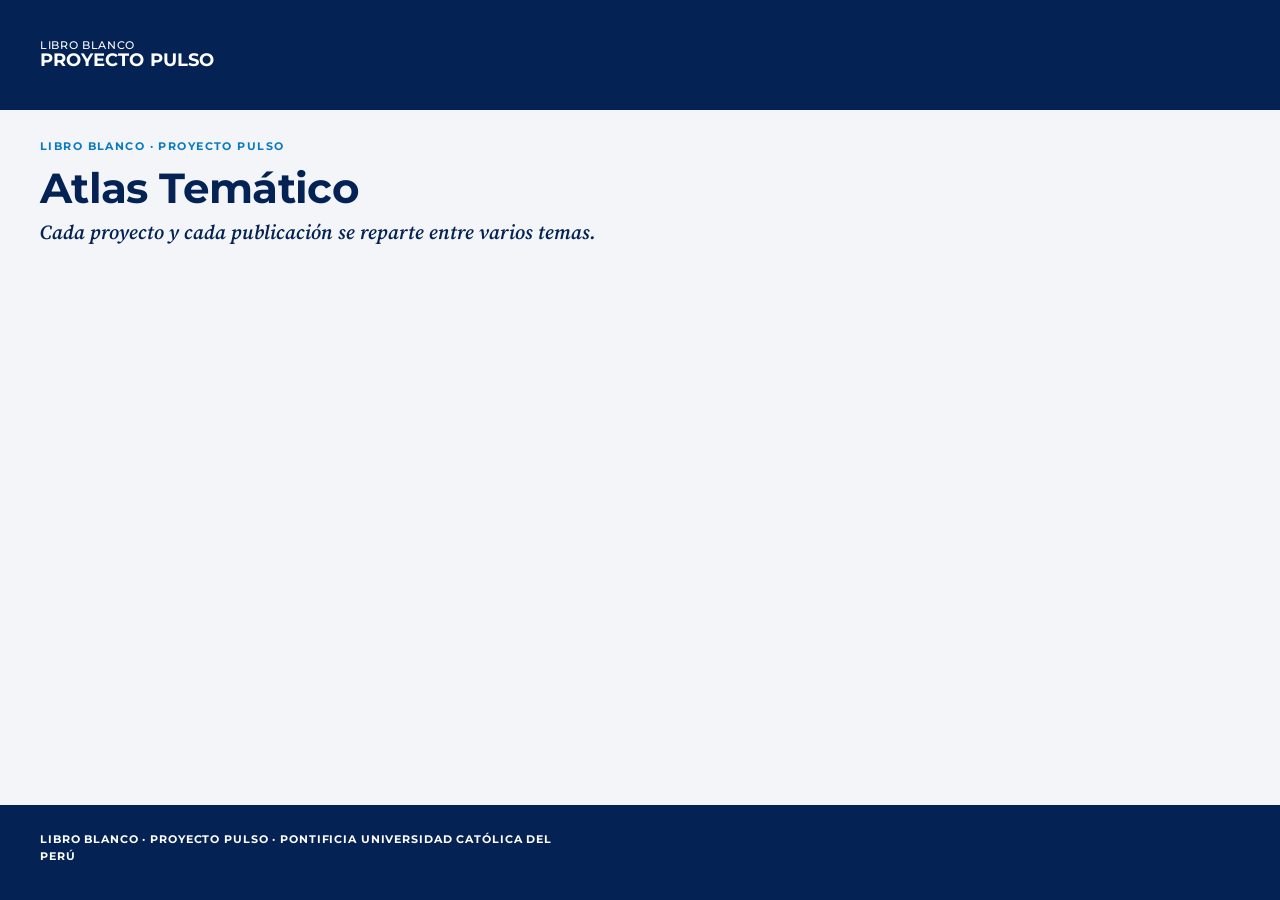
==== scripts/analysis/templates/atlas/index.html @ 3bcf6355 "Seguir estándar gráfico pucp" ====
<!doctype html>
<html lang="es">
<meta charset="utf-8">
<meta name="viewport" content="width=device-width, initial-scale=1">
<title>Atlas Temático</title>
<!-- Tipografías web del Manual de identidad PUCP - Medios digitales (2025), pp. 20-21:
     Montserrat (titulares), Source Serif (resaltar palabras clave), Roboto (cuerpo). -->
<link rel="preconnect" href="https://fonts.googleapis.com">
<link rel="preconnect" href="https://fonts.gstatic.com" crossorigin>
<link rel="stylesheet" href="https://fonts.googleapis.com/css2?family=Montserrat:wght@500;600;700&family=Source+Serif+4:ital,wght@0,600;1,400;1,600&family=Roboto:wght@400;500;700&family=Roboto+Mono:wght@400;500&display=swap">
<link rel="stylesheet" href="atlas.css">

<header class="site-head">
  <div class="wrap">
    <a class="brand" href="./">
      <span class="brand__unit">
        <span class="brand__rubro">Libro Blanco</span>
        <span class="brand__name">Proyecto Pulso</span>
      </span>
    </a>
    <div class="datasets" id="datasets" hidden>
      <span class="lbl" id="ds-lbl">Dataset</span>
      <div class="seg" id="ds" role="group" aria-labelledby="ds-lbl"></div>
    </div>
  </div>
</header>

<!-- Los botones de cada universo los pone mount() segun el dataset, y es mount()
     quien muestra la banda. -->
<nav class="menu" id="menu" aria-label="Universo a explorar" hidden>
  <div class="wrap">
    <div class="domains" id="domains" role="group" aria-label="Universo a explorar">
      <button type="button" id="dom-method" data-dom="__method__" aria-pressed="false">Metodología</button>
      <button type="button" id="dom-provenance" data-dom="__provenance__" aria-pressed="false">Datos de origen</button>
      <button type="button" id="dom-ceplan" data-dom="__ceplan__" aria-pressed="false">Objetivos Nacionales</button>
    </div>
  </div>
</nav>

<main class="wrap">
  <div class="hero">
    <p class="eyebrow" id="eyebrow">Libro Blanco · Proyecto Pulso</p>
    <h1 id="title">Atlas Temático</h1>
    <p class="sub">Cada proyecto y cada publicación se reparte entre varios temas.</p>
  </div>
  <p class="loadmsg" id="loadmsg" role="status" hidden></p>

  <div id="atlas" hidden>
  <div class="omni" id="omni">
    <div class="omni-bar">
      <svg width="18" height="18" viewBox="0 0 24 24" fill="none" stroke="currentColor" stroke-width="2"
           stroke-linecap="round" aria-hidden="true"><circle cx="11" cy="11" r="7"/><path d="m20 20-3.5-3.5"/></svg>
      <input type="search" id="omniq" role="combobox" aria-expanded="false" aria-controls="omni-res"
             aria-autocomplete="list" aria-label="Buscar en todo el atlas" autocomplete="off" spellcheck="false"
             placeholder="Busca un proyecto, una publicación o un tema…">
      <kbd aria-hidden="true">/</kbd>
    </div>
    <div class="omni-years">
      <span class="lbl" id="yr-lbl">Años</span>
      <div class="dual" id="yr-dual">
        <div class="rail"></div><div class="fill" id="yr-fill"></div>
        <input type="range" id="yr-lo" aria-label="Desde el año">
        <input type="range" id="yr-hi" aria-label="Hasta el año">
      </div>
      <output id="yr-out" for="yr-lo yr-hi"></output>
      <label><input type="checkbox" id="yr-nodate" checked> incluir sin año</label>
      <button type="button" class="reset" id="yr-reset" hidden>Todos los años</button>
      <span class="yr-note" id="yr-note"></span>
    </div>
    <div class="omni-res" id="omni-res" role="listbox" aria-label="Resultados" hidden></div>
  </div>

  <dl class="metrics" id="metrics"></dl>

  <div class="legend">
    <div class="dir contain">
      <h3>Cuánto de la unidad es este tema</h3>
      <p>Suma 100 % en cada proyecto o publicación. Responde: «¿de qué trata esta unidad?»</p>
      <p class="formula">C[u,t] = afinidad(u,t) ÷ Σ<sub>temas</sub> afinidad(u,·)</p>
    </div>
    <div class="dir contrib">
      <h3>Cuánto del tema aporta la unidad</h3>
      <p>Suma 100 % en cada tema. Responde: «¿quién sostiene este tema?»</p>
      <p class="formula">K[u,t] = C[u,t] ÷ Σ<sub>unidades</sub> C[·,t]</p>
    </div>
  </div>

  <div class="explorer" id="explorer">
    <div class="panel">
      <div class="panel-head">
        <h2 id="listTitle">Temas</h2>
        <span class="count" id="listCount"></span>
      </div>
      <div class="searchbox">
        <label class="sr" for="q" hidden>Buscar</label>
        <input type="search" id="q" placeholder="Buscar tema o unidad…" autocomplete="off">
      </div>
      <div class="list" id="list"></div>
    </div>
    <div class="panel">
      <div class="detail" id="detail"></div>
    </div>
  </div>

  <section class="method" id="method" hidden></section>
  <section class="method" id="provenance" hidden></section>
  <section class="method" id="ceplan" hidden></section>
  </div>
</main>

<footer class="site-foot">
  <div class="wrap">
    <p class="foot-brand">Libro Blanco · Proyecto Pulso · Pontificia Universidad Católica del Perú</p>
    <p id="prov"></p>
  </div>
</footer>

<script id="bundle" type="application/json">__BUNDLE__</script>
<script src="atlas.js"></script>
</html>
---- scripts/analysis/templates/atlas/atlas.css ----
/* ==========================================================================
   1. Tokens
   Colores del manual PUCP (pp. 12-14). Todo lo demas sale de estas variables.
   ========================================================================== */
:root{
  /* Marca */
  --pucp-navy:#042354;      /* color principal (institucional) */
  --pucp-blue:#004ea8;      /* secundario oscuro: banda del menu */
  --pucp-sky:#0a7bc2;       /* secundario oscuro: acentos */
  --pucp-orange:#e23008;    /* secundario oscuro: acento calido */

  /* Superficies y texto */
  --ground:#f3f5f8; --surface:#ffffff; --surface-2:#edf1f6; --line:#d6dde7;
  --ink:#042354; --ink-2:#3a4a64; --ink-3:#5b6b84;

  /* Las dos direcciones de la misma celda. Es la idea de la pagina: */
  --contain:#004ea8;  --contain-soft:#004ea81f;   /* cuanto de la unidad es el tema */
  --contrib:#e23008;  --contrib-soft:#e230081f;   /* cuanto del tema aporta la unidad */
  --focus:#0a7bc2;

  /* Tipografia */
  --font-head:"Montserrat",Arial,sans-serif;
  --font-accent:"Source Serif 4",Georgia,serif;
  --font-body:"Roboto",Arial,sans-serif;
  --font-mono:"Roboto Mono",ui-monospace,Consolas,monospace;

  --radius:4px;
  --wrap:1240px;

  /* Solo modo claro, decision del 2026-11-03: la pagina no sigue el tema del
     sistema ni del anfitrion. */
  color-scheme:light;
}

/* ==========================================================================
   2. Base
   ========================================================================== */
*{box-sizing:border-box}
/* Las pestanas ocultan secciones con el atributo hidden, pero .explorer,
   .metrics y .legend declaran display:grid y le ganarian. Publicado como
   artifact lo cubre el CSS del anfitrion; abierto como archivo, no. */
[hidden]{display:none!important}
body{background:var(--ground);color:var(--ink);font-family:var(--font-body);
  font-size:15px;line-height:1.5;margin:0;min-height:100vh;display:flex;flex-direction:column}
.wrap{width:100%;max-width:var(--wrap);margin:0 auto;padding-inline:20px}
main.wrap{flex:1;padding-block:28px 56px}
.num{font-family:var(--font-mono);font-variant-numeric:tabular-nums}

/* ==========================================================================
   3. Estructura de pagina: cabecera, menu, portada y pie
   ========================================================================== */

/* --- cabecera: barra azul de 110px (88px en movil), margenes de 25px (20px),
       nombre alineado a la izquierda. Manual pp. 29-31.
       Esta version va sin logos ni imagenes. --- */
.site-head{background:var(--pucp-navy);color:#fff}
.site-head .wrap{min-height:110px;padding-block:25px;display:flex;align-items:center;
  justify-content:space-between;gap:16px 24px;flex-wrap:wrap}
.brand{display:flex;align-items:center;gap:15px;color:inherit;text-decoration:none}
.brand__unit{display:flex;flex-direction:column;line-height:1.05}
.brand__rubro{font-family:var(--font-head);font-weight:500;font-size:11px;letter-spacing:.06em;
  text-transform:uppercase}
.brand__name{font-family:var(--font-head);font-weight:700;font-size:18px;letter-spacing:.01em;
  text-transform:uppercase}
.brand:focus-visible{outline:2px solid #fff;outline-offset:4px}
@media (max-width:640px){
  .site-head .wrap{min-height:88px;padding-block:20px}
}

/* selector de dataset, sobre la barra azul */
.datasets{display:flex;align-items:center;gap:10px;flex-wrap:wrap}
.datasets .lbl{font-size:12px;color:#ffffffb3}
.datasets .seg{margin:0;border-color:#ffffff66}
.datasets .seg button{background:transparent;color:#fff;border-right-color:#ffffff66}
.datasets .seg button:hover{background:#ffffff1a}
.datasets .seg button[aria-pressed="true"]{background:#fff;color:var(--pucp-navy)}
.datasets .seg button:focus-visible{outline-color:#fff}

/* --- menu: banda del color secundario con el universo a explorar --- */
.menu{background:var(--pucp-blue)}
.domains{display:flex;flex-wrap:wrap}
.domains button{appearance:none;border:0;background:transparent;color:#fff;cursor:pointer;
  font-family:var(--font-head);font-weight:600;font-size:14px;padding:15px 18px;
  box-shadow:inset 0 -3px 0 transparent}
.domains button:hover{background:#ffffff1a}
.domains button[aria-pressed="true"]{background:var(--pucp-navy);box-shadow:inset 0 -3px 0 var(--pucp-orange)}
.domains button:focus-visible{outline:2px solid #fff;outline-offset:-4px}
@media (max-width:640px){ .domains button{padding:12px 14px;font-size:13px} }

/* --- portada: titulo en Montserrat y bajada en Source Serif cursiva, como
       los titulares del manual («¿Como es el *imagotipo*?»). --- */
.hero{margin:0 0 22px}
.eyebrow{font-family:var(--font-head);font-size:11px;letter-spacing:.13em;text-transform:uppercase;
  color:var(--pucp-sky);font-weight:700;margin:0 0 10px}
h1{font-family:var(--font-head);font-weight:700;font-size:clamp(28px,4.4vw,42px);color:var(--pucp-navy);
  line-height:1.1;margin:0 0 8px;text-wrap:balance;letter-spacing:-.015em}
.sub{font-family:var(--font-accent);font-style:italic;font-weight:600;color:var(--pucp-navy);
  max-width:62ch;margin:0;font-size:clamp(17px,2vw,20px);line-height:1.35}
.loadmsg{color:var(--ink-2);font-size:14px;margin:0 0 22px}

/* --- pie --- */
.site-foot{background:var(--pucp-navy);color:#ffffffcc;font-size:12.5px}
.site-foot .wrap{padding-block:26px}
.site-foot p{margin:0 0 6px;max-width:78ch}
.site-foot .foot-brand{font-family:var(--font-head);font-weight:700;font-size:11px;
  letter-spacing:.08em;text-transform:uppercase;color:#fff;margin-bottom:10px}

/* ==========================================================================
   4. Componentes del atlas
   ========================================================================== */
/* --- metricas --- */
.metrics{display:grid;grid-template-columns:repeat(auto-fit,minmax(148px,1fr));gap:1px;
  background:var(--line);border:1px solid var(--line);border-radius:var(--radius);overflow:hidden;margin-bottom:26px}
.metric{background:var(--surface);padding:13px 15px}
.metric dt{font-size:11px;letter-spacing:.07em;text-transform:uppercase;color:var(--ink-3);
  font-weight:600;margin:0 0 3px}
.metric dd{margin:0;font-family:var(--font-mono);font-size:21px;font-variant-numeric:tabular-nums}
.metric .note{display:block;font-family:var(--font-body);font-size:11.5px;color:var(--ink-3);margin-top:2px}

/* --- leyenda de direcciones --- */
.legend{display:grid;grid-template-columns:repeat(auto-fit,minmax(270px,1fr));gap:14px;margin-bottom:26px}
.dir{background:var(--surface);border:1px solid var(--line);border-radius:var(--radius);padding:14px 16px;
  border-left:3px solid var(--c)}
.dir.contain{--c:var(--contain)} .dir.contrib{--c:var(--contrib)}
.dir h3{margin:0 0 4px;font-size:14.5px;font-weight:600;color:var(--c)}
.dir p{margin:0;font-size:13.5px;color:var(--ink-2)}
.dir .formula{font-family:var(--font-mono);font-size:11.5px;color:var(--ink-3);margin-top:7px}

/* --- explorador --- */
.explorer{display:grid;grid-template-columns:minmax(0,320px) minmax(0,1fr);gap:18px;align-items:start}
@media (max-width:820px){ .explorer{grid-template-columns:1fr} }
.panel{background:var(--surface);border:1px solid var(--line);border-radius:var(--radius);overflow:hidden}
.panel-head{padding:12px 15px;border-bottom:1px solid var(--line);display:flex;
  justify-content:space-between;align-items:baseline;gap:10px;flex-wrap:wrap}
.panel-head h2{margin:0;font-size:13px;letter-spacing:.09em;text-transform:uppercase;
  color:var(--ink-3);font-weight:600}
.count{font-family:var(--font-mono);font-size:12px;color:var(--ink-3)}
#q{width:100%;border:1px solid var(--line);background:var(--surface-2);color:var(--ink);
  border-radius:var(--radius);padding:8px 11px;font:inherit;font-size:14px}
#q:focus-visible{outline:2px solid var(--focus);outline-offset:1px}
.searchbox{padding:11px 15px;border-bottom:1px solid var(--line)}
.list{max-height:560px;overflow-y:auto}
.row{display:block;width:100%;text-align:left;border:0;background:transparent;cursor:pointer;
  font:inherit;color:inherit;padding:9px 15px;border-bottom:1px solid var(--line)}
.row:last-child{border-bottom:0}
.row:hover{background:var(--surface-2)}
.row[aria-current="true"]{background:var(--contain-soft);box-shadow:inset 3px 0 0 var(--contain)}
.row:focus-visible{outline:2px solid var(--focus);outline-offset:-2px}
.row .name{display:block;font-size:13.7px;line-height:1.35;margin-bottom:5px}
.row .meta{display:flex;align-items:center;gap:8px}
.track{flex:1;height:5px;background:var(--surface-2);border-radius:3px;overflow:hidden;min-width:40px}
.track i{display:block;height:100%;background:var(--bar,var(--ink-3));border-radius:3px}
.row .val{font-family:var(--font-mono);font-size:11.5px;color:var(--ink-3);
  font-variant-numeric:tabular-nums;white-space:nowrap}

/* --- detalle --- */
.detail{padding:18px 20px}
.detail h3{font-family:var(--font-head);font-size:23px;font-weight:600;margin:0 0 7px;
  line-height:1.22;text-wrap:balance}
.detail .desc{color:var(--ink-2);font-size:14.5px;margin:0 0 15px;max-width:66ch}
.chips{display:flex;flex-wrap:wrap;gap:7px;margin-bottom:18px}
.chip{font-size:12px;border:1px solid var(--line);border-radius:var(--radius);padding:3px 11px;color:var(--ink-2);
  background:var(--surface-2)}
.chip b{font-family:var(--font-mono);font-weight:500;color:var(--ink)}
.tablewrap{overflow-x:auto;border:1px solid var(--line);border-radius:var(--radius)}
table{border-collapse:collapse;width:100%;min-width:560px;font-size:13.5px}
th{text-align:left;font-size:11px;letter-spacing:.06em;text-transform:uppercase;color:var(--ink-3);
  font-weight:600;padding:9px 12px;border-bottom:1px solid var(--line);background:var(--surface-2);
  position:sticky;top:0;vertical-align:bottom}
th .hint{display:block;text-transform:none;letter-spacing:0;font-size:10.5px;color:var(--ink-3);
  font-weight:400;margin-top:2px}
th.k{color:var(--contrib)} th.c{color:var(--contain)}
td{padding:8px 12px;border-bottom:1px solid var(--line);vertical-align:middle}
tr:last-child td{border-bottom:0}
tbody tr:hover{background:var(--surface-2)}
.linkish{background:none;border:0;padding:0;font:inherit;color:inherit;text-align:left;cursor:pointer;
  text-decoration:underline;text-decoration-color:var(--ink-3);text-underline-offset:2px}
.linkish:hover{text-decoration-color:var(--focus);color:var(--focus)}
.linkish:focus-visible{outline:2px solid var(--focus);outline-offset:2px;border-radius:2px}
.bar{display:flex;align-items:center;gap:8px}
.bar .track{width:78px;flex:none}
.bar .val{font-family:var(--font-mono);font-size:12.5px;font-variant-numeric:tabular-nums;
  min-width:52px;text-align:right}
td.k .val{color:var(--contrib)} td.c .val{color:var(--contain)}
td.k .track i{background:var(--contrib)} td.c .track i{background:var(--contain)}
.unit-meta{font-size:11.5px;color:var(--ink-3);display:block;margin-top:2px}
.back{margin-bottom:12px}
.note{font-size:12.5px;color:var(--ink-3);margin:11px 2px 0;max-width:72ch}

/* --- metodologia --- */
.method{background:var(--surface);border:1px solid var(--line);border-radius:var(--radius);padding:22px 24px}
.method h2{font-family:var(--font-head);font-size:22px;font-weight:600;margin:0 0 4px;line-height:1.2}
.method h3{font-size:13px;letter-spacing:.09em;text-transform:uppercase;color:var(--ink-3);
  font-weight:600;margin:28px 0 10px}
.method h3:first-of-type{margin-top:18px}
.method p{margin:0 0 11px;color:var(--ink-2);font-size:14.3px}
.method p b,.method li b{color:var(--ink)}
.flow{display:grid;gap:1px;background:var(--line);border:1px solid var(--line);border-radius:var(--radius);
  overflow:hidden;grid-template-columns:repeat(auto-fit,minmax(168px,1fr))}
.step{background:var(--surface);padding:13px 15px}
.step .n{font-family:var(--font-mono);font-size:11px;color:var(--contain);font-weight:500}
.step .t{display:block;font-weight:600;font-size:13.8px;margin:3px 0 4px}
.step .d{font-size:12.6px;color:var(--ink-2);line-height:1.45}
.formula-box{background:var(--surface-2);border:1px solid var(--line);border-left:3px solid var(--c);
  border-radius:var(--radius);padding:13px 16px;margin:0 0 12px}
.formula-box.c{--c:var(--contain)} .formula-box.k{--c:var(--contrib)} .formula-box.e{--c:var(--ink-3)}
.formula-box .q{font-weight:600;font-size:14px;margin:0 0 5px;color:var(--c)}
.formula-box code{font-family:var(--font-mono);font-size:13px;display:block;margin:5px 0;color:var(--ink)}
.formula-box .x{font-size:13px;color:var(--ink-2);margin:0}
.formula-box .terms{list-style:none;margin:8px 0 0;padding:9px 0 0;border-top:1px dashed var(--line);
  font-size:12.4px;color:var(--ink-2)}
.formula-box .terms li{margin:3px 0;padding-left:0}
.formula-box .terms code{background:none;display:inline;margin:0;padding:0;font-size:12.2px;
  color:var(--c);font-weight:600}
.exp{border:1px solid var(--line);border-radius:var(--radius);overflow:hidden;margin-bottom:16px}
.exp-head{background:var(--surface-2);padding:11px 15px;border-bottom:1px solid var(--line)}
.exp-head .nm{font-weight:600;font-size:14.5px}
.exp-head .fl{font-family:var(--font-mono);font-size:11.5px;color:var(--ink-3);display:block;margin-top:2px}
.fills{width:100%;border-collapse:collapse;font-size:13px;min-width:0}
.fills td{padding:6px 15px;border-bottom:1px solid var(--line)}
.fills tr:last-child td{border-bottom:0}
.fills .cn{font-family:var(--font-mono);font-size:12.2px}
.fills .cn .opt{display:block;font-family:var(--font-body);font-size:11.5px;color:var(--ink-3)}
.fills .bar-td{width:46%}
.fills .pc{text-align:right;font-family:var(--font-mono);font-variant-numeric:tabular-nums;
  font-size:12.2px;white-space:nowrap}
.fills .track{width:100%;height:6px}
.tag{display:inline-block;font-size:10.5px;border:1px solid var(--line);border-radius:4px;padding:0 5px;
  color:var(--ink-3);margin-left:6px;vertical-align:1px}
.warn{border-left:3px solid var(--contrib);background:var(--contrib-soft);border-radius:0 var(--radius) var(--radius) 0;
  padding:11px 15px;margin:0 0 12px}
.warn p{margin:0;color:var(--ink);font-size:13.5px}
.cc{color:var(--contain)} .kk{color:var(--contrib)}
.calc{border:1px solid var(--line);border-radius:var(--radius);overflow:hidden;margin:0 0 14px}
.calc-step{display:grid;grid-template-columns:26px 1fr;gap:12px;padding:13px 15px;
  border-bottom:1px solid var(--line);background:var(--surface)}
.calc-step:last-child{border-bottom:0}
.calc-step .s{font-family:var(--font-mono);font-size:12px;color:var(--ink-3);
  font-weight:500;padding-top:2px}
.calc-step .b{min-width:0}
.calc-step .b p{margin:0 0 6px;font-size:13.6px;color:var(--ink-2)}
.calc-step .b p:last-child{margin-bottom:0}
.calc-step code{font-family:var(--font-mono);font-size:12.8px;background:var(--surface-2);
  border:1px solid var(--line);border-radius:5px;padding:2px 7px;display:inline-block;color:var(--ink)}
.calc-step .eq{display:block;margin:7px 0 0;padding:9px 12px;background:var(--surface-2);
  border-radius:var(--radius);font-family:var(--font-mono);font-size:13px;color:var(--ink);
  overflow-x:auto;white-space:nowrap}
.calc-step .tablewrap{margin:8px 0 0}
.calc-step table{min-width:0;font-size:12.6px}
.calc-step th,.calc-step td{padding:6px 10px}
.calc-step td.nm{font-size:12.4px;color:var(--ink-2)}
.mixnum{font-family:var(--font-mono);font-variant-numeric:tabular-nums;text-align:right;
  white-space:nowrap}
th.mixnum{text-align:right}
.zero{color:var(--ink-3)}
.calc-step .warnline{font-size:12.4px;color:var(--ink-3);margin-top:8px}
/* --- plan nacional (PEDN 2050, PND 2025-2029...) --- */
.seg{display:inline-flex;border:1px solid var(--line);border-radius:var(--radius);overflow:hidden;margin:4px 0 16px}
.seg button{appearance:none;border:0;background:var(--surface);color:var(--ink-2);font:inherit;font-size:13.5px;
  font-weight:500;padding:7px 14px;cursor:pointer;border-right:1px solid var(--line)}
.seg button:last-child{border-right:0}
.seg button[aria-pressed="true"]{background:var(--ink);color:var(--ground)}
.seg button:focus-visible{outline:2px solid var(--focus);outline-offset:-2px}
.pill{display:inline-block;font-size:11px;font-weight:600;letter-spacing:.03em;border-radius:4px;
  padding:1px 7px;white-space:nowrap;border:1px solid transparent}
.pill.dev,.pill.g2{background:var(--contain-soft);color:var(--contain)}
.pill.weak{background:var(--contrib-soft);color:var(--contrib)}
.pill.none,.pill.g1{background:transparent;color:var(--ink-3);border-color:var(--line)}
.on-block{margin:22px 0 0}
.on-block>h4{font-family:var(--font-head);font-size:18px;font-weight:600;margin:0 0 2px;line-height:1.25;text-wrap:balance}
.on-block>.on-sum{font-size:12.5px;color:var(--ink-3);margin:0 0 10px}
.tema-h{font-size:11.5px;letter-spacing:.07em;text-transform:uppercase;color:var(--ink-3);font-weight:600;margin:14px 0 6px}
details.subrow{border:1px solid var(--line);border-radius:var(--radius);margin:0 0 6px;background:var(--surface)}
details.subrow[open]{background:var(--surface-2)}
details.subrow>summary{list-style:none;cursor:pointer;display:grid;grid-template-columns:minmax(0,1fr) auto auto;
  gap:6px 14px;align-items:center;padding:9px 13px}
details.subrow>summary::-webkit-details-marker{display:none}
details.subrow>summary:focus-visible{outline:2px solid var(--focus);outline-offset:-2px;border-radius:var(--radius)}
details.subrow>summary .nm{font-size:14px;min-width:0}
details.subrow>summary .nm::before{content:"▸";display:inline-block;width:14px;color:var(--ink-3);transition:transform .15s}
details.subrow[open]>summary .nm::before{transform:rotate(90deg)}
details.subrow>summary .ct{font-family:var(--font-mono);font-size:12px;color:var(--ink-2);
  font-variant-numeric:tabular-nums;white-space:nowrap;text-align:right}
@media (max-width:560px){ details.subrow>summary{grid-template-columns:minmax(0,1fr) auto}
  details.subrow>summary .ct{grid-column:1 / -1;text-align:left;padding-left:14px} }
details.subrow .inner{padding:0 13px 12px}
details.subrow .inner .tablewrap{background:var(--surface)}
.filters{display:flex;flex-wrap:wrap;gap:8px;align-items:center;margin:0 0 6px;font-size:13px;color:var(--ink-2)}
.filters label{display:inline-flex;gap:6px;align-items:center;cursor:pointer}
/* --- buscador global + filtro de años --- */
.omni{position:relative;background:var(--surface);border:1px solid var(--line);border-radius:var(--radius);
  margin:0 0 18px;box-shadow:0 1px 0 var(--line)}
.omni-bar{display:flex;align-items:center;gap:10px;padding:4px 14px}
.omni-bar svg{flex:none;color:var(--ink-3)}
#omniq{flex:1;min-width:0;border:0;background:transparent;color:var(--ink);font:inherit;font-size:16px;
  padding:11px 0;outline:none}
#omniq::placeholder{color:var(--ink-3)}
.omni:focus-within{border-color:var(--focus);box-shadow:0 0 0 3px var(--contain-soft)}
.omni kbd{font-family:var(--font-mono);font-size:11px;color:var(--ink-3);border:1px solid var(--line);
  border-radius:4px;padding:1px 6px;background:var(--surface-2)}
.omni-years{display:flex;flex-wrap:wrap;align-items:center;gap:8px 14px;padding:9px 14px 11px;
  border-top:1px solid var(--line);font-size:13px;color:var(--ink-2)}
.omni-years .lbl{font-size:11px;letter-spacing:.09em;text-transform:uppercase;color:var(--ink-3);font-weight:600}
.omni-years output{font-family:var(--font-mono);font-variant-numeric:tabular-nums;color:var(--ink);
  min-width:96px}
.omni-years label{display:inline-flex;gap:6px;align-items:center;cursor:pointer}
.omni-years input[type=checkbox]{accent-color:var(--contain)}
.omni-years .reset{appearance:none;border:1px solid var(--line);background:var(--surface-2);color:var(--ink-2);
  font:inherit;font-size:12px;border-radius:var(--radius);padding:3px 9px;cursor:pointer}
.omni-years .reset[hidden]{display:none}
.omni-years .yr-note{font-size:12px;color:var(--ink-3)}
.dual{position:relative;flex:1 1 220px;max-width:420px;height:26px}
.dual .rail,.dual .fill{position:absolute;top:11px;height:4px;border-radius:2px}
.dual .rail{left:0;right:0;background:var(--surface-2);border:1px solid var(--line)}
.dual .fill{background:var(--contain)}
.dual input{position:absolute;left:0;top:0;width:100%;height:26px;margin:0;background:none;
  pointer-events:none;-webkit-appearance:none;appearance:none}
.dual input::-webkit-slider-runnable-track{background:none;border:0}
.dual input::-moz-range-track{background:none;border:0}
.dual input::-webkit-slider-thumb{-webkit-appearance:none;pointer-events:auto;width:16px;height:16px;border-radius:50%;
  background:var(--surface);border:2px solid var(--contain);cursor:grab;margin-top:0}
.dual input::-moz-range-thumb{pointer-events:auto;width:13px;height:13px;border-radius:50%;
  background:var(--surface);border:2px solid var(--contain);cursor:grab}
.dual input:focus-visible::-webkit-slider-thumb{outline:2px solid var(--focus);outline-offset:2px}
.dual input:focus-visible::-moz-range-thumb{outline:2px solid var(--focus);outline-offset:2px}
.omni-res{position:absolute;left:-1px;right:-1px;top:calc(100% + 6px);z-index:20;background:var(--surface);
  border:1px solid var(--line);border-radius:var(--radius);box-shadow:0 14px 40px rgba(4,35,84,.18);
  max-height:min(70vh,560px);overflow-y:auto;padding:6px 0}
.omni-res[hidden]{display:none}
.omni-grp{font-size:11px;letter-spacing:.09em;text-transform:uppercase;color:var(--ink-3);font-weight:600;
  padding:10px 16px 4px;display:flex;justify-content:space-between;gap:10px}
.omni-item{display:block;padding:7px 16px;cursor:pointer;border-left:3px solid transparent}
.omni-item[aria-selected="true"]{background:var(--surface-2);border-left-color:var(--contain)}
.omni-item .ot{display:block;font-size:14px;line-height:1.35}
.omni-item .om{display:block;font-size:11.8px;color:var(--ink-3);margin-top:1px}
.omni-item mark{background:var(--contrib-soft);color:inherit;border-radius:2px;padding:0 1px}
.omni-empty,.omni-help{padding:12px 16px;font-size:13px;color:var(--ink-3)}
.omni-help code{font-family:var(--font-mono);font-size:12px;background:var(--surface-2);
  border:1px solid var(--line);border-radius:4px;padding:0 5px;color:var(--ink-2)}
.yr-banner{font-size:12.5px;color:var(--ink-2);background:var(--contain-soft);border-radius:var(--radius);
  padding:7px 11px;margin:0 0 12px}
@media (prefers-reduced-motion:no-preference){ .track i{transition:width .18s ease} }
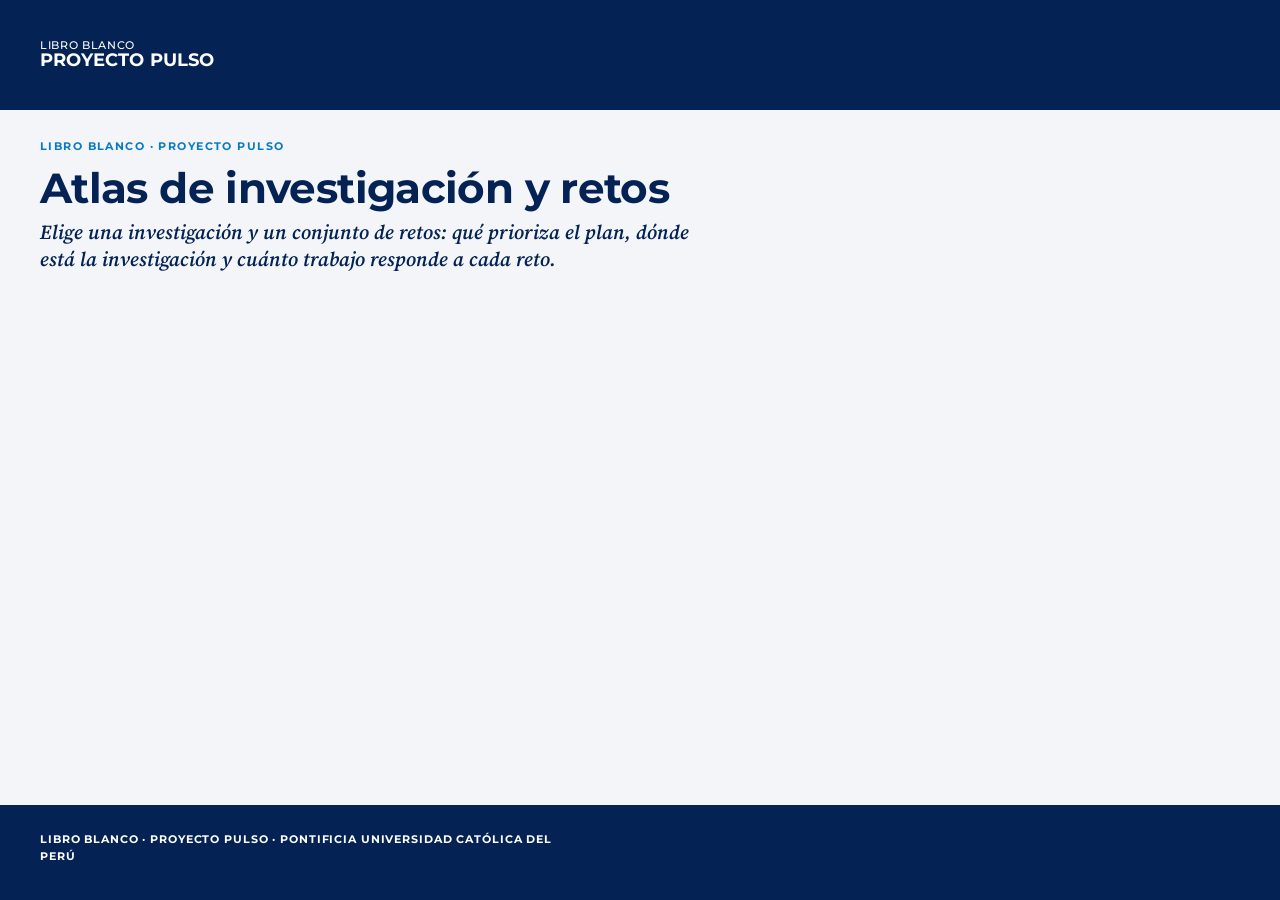
==== commit d07b460b: "Atlas: una sola vista, investigación × retos - Arriba, dos selectores: la investigación (universidad" ====
--- a/scripts/analysis/templates/atlas/index.html
+++ b/scripts/analysis/templates/atlas/index.html
@@ -2,7 +2,7 @@
 <html lang="es">
 <meta charset="utf-8">
 <meta name="viewport" content="width=device-width, initial-scale=1">
-<title>Atlas Temático</title>
+<title>Atlas de investigación y retos</title>
 <!-- Tipografías web del Manual de identidad PUCP - Medios digitales (2025), pp. 20-21:
      Montserrat (titulares), Source Serif (resaltar palabras clave), Roboto (cuerpo). -->
 <link rel="preconnect" href="https://fonts.googleapis.com">
@@ -18,95 +18,46 @@
         <span class="brand__name">Proyecto Pulso</span>
       </span>
     </a>
-    <div class="datasets" id="datasets" hidden>
-      <span class="lbl" id="ds-lbl">Dataset</span>
-      <div class="seg" id="ds" role="group" aria-labelledby="ds-lbl"></div>
-    </div>
   </div>
 </header>
 
-<!-- Los botones de cada universo los pone mount() segun el dataset, y es mount()
-     quien muestra la banda. -->
-<nav class="menu" id="menu" aria-label="Universo a explorar" hidden>
-  <div class="wrap">
-    <div class="domains" id="domains" role="group" aria-label="Universo a explorar">
-      <button type="button" id="dom-method" data-dom="__method__" aria-pressed="false">Metodología</button>
-      <button type="button" id="dom-provenance" data-dom="__provenance__" aria-pressed="false">Datos de origen</button>
-      <button type="button" id="dom-ceplan" data-dom="__ceplan__" aria-pressed="false">Objetivos Nacionales</button>
-    </div>
-  </div>
-</nav>
-
+<!-- Una sola vista: a la izquierda la investigacion (universidad y tipo de
+     unidad), a la derecha el conjunto de retos; debajo, las respuestas. -->
 <main class="wrap">
   <div class="hero">
-    <p class="eyebrow" id="eyebrow">Libro Blanco · Proyecto Pulso</p>
-    <h1 id="title">Atlas Temático</h1>
-    <p class="sub">Cada proyecto y cada publicación se reparte entre varios temas.</p>
-  </div>
-  <p class="loadmsg" id="loadmsg" role="status" hidden></p>
-
-  <div id="atlas" hidden>
-  <div class="omni" id="omni">
-    <div class="omni-bar">
-      <svg width="18" height="18" viewBox="0 0 24 24" fill="none" stroke="currentColor" stroke-width="2"
-           stroke-linecap="round" aria-hidden="true"><circle cx="11" cy="11" r="7"/><path d="m20 20-3.5-3.5"/></svg>
-      <input type="search" id="omniq" role="combobox" aria-expanded="false" aria-controls="omni-res"
-             aria-autocomplete="list" aria-label="Buscar en todo el atlas" autocomplete="off" spellcheck="false"
-             placeholder="Busca un proyecto, una publicación o un tema…">
-      <kbd aria-hidden="true">/</kbd>
-    </div>
-    <div class="omni-years">
-      <span class="lbl" id="yr-lbl">Años</span>
-      <div class="dual" id="yr-dual">
-        <div class="rail"></div><div class="fill" id="yr-fill"></div>
-        <input type="range" id="yr-lo" aria-label="Desde el año">
-        <input type="range" id="yr-hi" aria-label="Hasta el año">
-      </div>
-      <output id="yr-out" for="yr-lo yr-hi"></output>
-      <label><input type="checkbox" id="yr-nodate" checked> incluir sin año</label>
-      <button type="button" class="reset" id="yr-reset" hidden>Todos los años</button>
-      <span class="yr-note" id="yr-note"></span>
-    </div>
-    <div class="omni-res" id="omni-res" role="listbox" aria-label="Resultados" hidden></div>
+    <p class="eyebrow">Libro Blanco · Proyecto Pulso</p>
+    <h1>Atlas de investigación y retos</h1>
+    <p class="sub">Elige una investigación y un conjunto de retos: qué prioriza el plan, dónde está la
+      investigación y cuánto trabajo responde a cada reto.</p>
   </div>
 
-  <dl class="metrics" id="metrics"></dl>
-
-  <div class="legend">
-    <div class="dir contain">
-      <h3>Cuánto de la unidad es este tema</h3>
-      <p>Suma 100 % en cada proyecto o publicación. Responde: «¿de qué trata esta unidad?»</p>
-      <p class="formula">C[u,t] = afinidad(u,t) ÷ Σ<sub>temas</sub> afinidad(u,·)</p>
-    </div>
-    <div class="dir contrib">
-      <h3>Cuánto del tema aporta la unidad</h3>
-      <p>Suma 100 % en cada tema. Responde: «¿quién sostiene este tema?»</p>
-      <p class="formula">K[u,t] = C[u,t] ÷ Σ<sub>unidades</sub> C[·,t]</p>
-    </div>
+  <div class="query" id="query" hidden>
+    <label class="q-field">
+      <span class="q-lbl">Investigación</span>
+      <select id="q-research" aria-describedby="q-research-note"></select>
+      <span class="q-note" id="q-research-note"></span>
+    </label>
+    <span class="q-x" aria-hidden="true">×</span>
+    <label class="q-field">
+      <span class="q-lbl">Retos</span>
+      <select id="q-plan" aria-describedby="q-plan-note"></select>
+      <span class="q-note" id="q-plan-note"></span>
+    </label>
+    <button type="button" class="q-help" id="help-open" aria-haspopup="dialog"
+            aria-label="Cómo se hizo este atlas" title="Cómo se hizo este atlas">?</button>
   </div>
 
-  <div class="explorer" id="explorer">
-    <div class="panel">
-      <div class="panel-head">
-        <h2 id="listTitle">Temas</h2>
-        <span class="count" id="listCount"></span>
-      </div>
-      <div class="searchbox">
-        <label class="sr" for="q" hidden>Buscar</label>
-        <input type="search" id="q" placeholder="Buscar tema o unidad…" autocomplete="off">
-      </div>
-      <div class="list" id="list"></div>
-    </div>
-    <div class="panel">
-      <div class="detail" id="detail"></div>
-    </div>
+  <p class="loadmsg" id="loadmsg" role="status" hidden></p>
+  <div id="view"></div>
+</main>
+
+<dialog class="help" id="help" aria-labelledby="help-title">
+  <div class="help-head">
+    <h2 id="help-title">Cómo se hizo este atlas</h2>
+    <button type="button" class="help-close" id="help-close" aria-label="Cerrar">×</button>
   </div>
-
-  <section class="method" id="method" hidden></section>
-  <section class="method" id="provenance" hidden></section>
-  <section class="method" id="ceplan" hidden></section>
-  </div>
-</main>
+  <div class="help-body" id="help-body"></div>
+</dialog>
 
 <footer class="site-foot">
   <div class="wrap">
@@ -116,5 +67,6 @@
 </footer>
 
 <script id="bundle" type="application/json">__BUNDLE__</script>
+<script src="atlas-charts.js"></script>
 <script src="atlas.js"></script>
 </html>
--- a/scripts/analysis/templates/atlas/atlas.css
+++ b/scripts/analysis/templates/atlas/atlas.css
@@ -67,7 +67,8 @@
   .site-head .wrap{min-height:88px;padding-block:20px}
 }
 
-/* selector de dataset, sobre la barra azul */
+/* selectores de dataset y de plan (retos), sobre la barra azul, a la derecha */
+.site-head .brand{margin-right:auto}
 .datasets{display:flex;align-items:center;gap:10px;flex-wrap:wrap}
 .datasets .lbl{font-size:12px;color:#ffffffb3}
 .datasets .seg{margin:0;border-color:#ffffff66}
@@ -340,3 +341,208 @@
 .yr-banner{font-size:12.5px;color:var(--ink-2);background:var(--contain-soft);border-radius:var(--radius);
   padding:7px 11px;margin:0 0 12px}
 @media (prefers-reduced-motion:no-preference){ .track i{transition:width .18s ease} }
+
+/* ==========================================================================
+   5. Resumen y graficos (atlas-charts.js)
+   Una sola tinta: el azul PUCP en pasos validados con el validador de la
+   skill dataviz (rampa ordinal #93b5e2 -> #4f86cc -> #0f4c97; débil #7ea7dc,
+   desarrollada #0f4c97). Ejes y grilla en hairline solida.
+   ========================================================================== */
+:root{
+  --viz-weak:#7ea7dc; --viz-strong:#0f4c97; --viz-mid:#4f86cc; --viz-light:#93b5e2;
+  --viz-empty:#9aa8bb; --viz-grid:#e3e8ef; --viz-track:#dbe6f4;
+}
+#topic-dom,#about-nav{margin:0 0 18px}
+#summary>.seg{margin:0 0 16px}
+.kpis{margin-bottom:18px}
+.kpis dd{font-family:var(--font-head);font-weight:600;font-size:24px;font-variant-numeric:normal}
+.card{background:var(--surface);border:1px solid var(--line);border-radius:var(--radius);
+  padding:20px 22px;margin:0 0 18px}
+.card>h3{font-family:var(--font-head);font-size:18px;font-weight:600;margin:0 0 4px;line-height:1.25;text-wrap:balance}
+.card>.desc,.heat-block>.desc{color:var(--ink-2);font-size:13.5px;margin:0 0 14px;max-width:86ch}
+.sub-h{font-family:var(--font-head);font-size:17px;font-weight:600;margin:28px 0 4px}
+@media (max-width:640px){ .card{padding:16px 14px} }
+
+/* tooltip */
+.viz-tip{position:fixed;z-index:50;pointer-events:none;background:var(--surface);color:var(--ink);
+  border:1px solid var(--line);border-radius:var(--radius);box-shadow:0 4px 14px #04235426;
+  padding:7px 10px;max-width:320px;font-size:12.5px;line-height:1.35}
+.viz-tip .v{font-weight:700;font-size:13.5px}
+.viz-tip .k{color:var(--ink-2)}
+.viz-tip .d{color:var(--ink-3);font-size:12px}
+
+/* leyendas */
+.viz-legend{display:flex;flex-wrap:wrap;gap:6px 16px;font-size:12.5px;color:var(--ink-2);margin:0 0 12px}
+.viz-legend .it{display:inline-flex;align-items:center;gap:6px}
+.viz-legend .sw{width:12px;height:12px;border-radius:3px;display:inline-block}
+.viz-legend .grad{width:96px;height:10px;border-radius:2px;display:inline-block;
+  background:linear-gradient(90deg,var(--viz-light),var(--viz-mid),var(--viz-strong))}
+.viz-legend .tick{font-family:var(--font-mono);font-size:11.5px;color:var(--ink-3)}
+.cov-desarrollada{background:var(--viz-strong)}
+.cov-debil{background:var(--viz-weak)}
+.cov-sin_desarrollo{background:transparent;box-shadow:inset 0 0 0 1.5px var(--viz-empty)}
+
+/* mapa de cobertura */
+.cgrid{display:grid;grid-template-columns:repeat(auto-fit,minmax(250px,1fr));gap:18px 22px}
+.cgroup h4{font-size:13.5px;font-weight:600;margin:0;line-height:1.3;color:var(--ink);
+  display:-webkit-box;-webkit-line-clamp:2;-webkit-box-orient:vertical;overflow:hidden}
+.cg-sum{font-size:12px;color:var(--ink-3);margin:2px 0 8px}
+.cells{display:flex;flex-wrap:wrap;gap:3px}
+.cell{appearance:none;border:0;padding:0;width:18px;height:18px;border-radius:3px;cursor:pointer;
+  position:relative}
+.cell::after{content:"";position:absolute;inset:-2px}  /* area de acierto mayor que la marca */
+.cell:hover,.cell:focus-visible{outline:2px solid var(--ink);outline-offset:1px}
+
+/* --- cuanto trabajo responde a cada reto (un punto por unidad) --- */
+.dgrid{display:flex;flex-direction:column;gap:20px}
+.dgroup h4{font-size:13.5px;font-weight:600;margin:0;line-height:1.3;color:var(--ink)}
+.dcells{display:grid;grid-template-columns:repeat(auto-fill,minmax(168px,1fr));gap:8px;margin-top:8px}
+.dcell{border:1px solid var(--line);border-radius:var(--radius);background:var(--surface);
+  padding:8px 9px 9px;display:flex;flex-direction:column;gap:6px;min-height:118px}
+.dcell.empty{border-style:dashed;border-color:var(--viz-empty);background:var(--ground)}
+.dc-h{appearance:none;border:0;background:none;padding:0;text-align:left;font:inherit;color:var(--ink);
+  cursor:pointer;display:flex;flex-direction:column;gap:3px}
+.dc-h:hover .dc-l{text-decoration:underline}
+.dc-h:focus-visible{outline:2px solid var(--focus);outline-offset:2px}
+.dc-l{font-size:12.5px;line-height:1.3;display:-webkit-box;-webkit-line-clamp:3;-webkit-box-orient:vertical;
+  overflow:hidden}
+.dc-n{font-size:11.5px;color:var(--ink-3)}
+.dc-n b{font-size:15px;color:var(--ink);font-weight:600;margin-right:1px}
+.dc-dots{display:flex;flex-wrap:wrap;gap:2px;align-content:flex-start;max-height:84px;overflow:hidden}
+.dot{display:inline-block;width:7px;height:7px;border-radius:50%;cursor:pointer}
+.dot.g2{background:var(--viz-strong)}
+.dot.g1{background:transparent;box-shadow:inset 0 0 0 1.4px var(--viz-mid)}
+.dot:hover{outline:2px solid var(--ink);outline-offset:1px}
+.dc-more{font-family:var(--font-mono);font-size:11px;color:var(--ink-3);line-height:7px;margin-left:2px}
+.viz-legend .dot{cursor:default}
+.dcell-empty-sw{display:inline-block;width:12px;height:12px;border-radius:3px;
+  box-shadow:inset 0 0 0 1.5px var(--viz-empty);background:var(--ground)}
+
+/* --- mapa de la investigacion --- */
+.rmap-wrap{max-width:860px;margin:0 auto}
+svg.rmap{width:100%;height:auto;display:block}
+svg.rmap .sec{fill:var(--surface-2);stroke:var(--line);stroke-width:1.2;stroke-linejoin:round}
+svg.rmap .u{fill:var(--viz-empty);opacity:.28}
+svg.rmap .u.hi{fill:var(--ink-3);opacity:.5}
+svg.rmap .sec-l{font-family:var(--font-head);font-size:17px;font-weight:600;fill:var(--ink-2);
+  paint-order:stroke;stroke:var(--surface);stroke-width:5px;stroke-linejoin:round;pointer-events:none}
+svg.rmap .mk,.mk-sw .mk{stroke:var(--surface);stroke-width:1.5;cursor:pointer}
+svg.rmap .mk.l0,.mk-sw .mk.l0{fill:var(--viz-strong)}
+svg.rmap .mk.l1,.mk-sw .mk.l1{fill:var(--pucp-orange)}
+svg.rmap .mk.l2,.mk-sw .mk.l2{fill:var(--viz-weak)}
+svg.rmap .mk.l3,.mk-sw .mk.l3{fill:var(--ink-2)}
+svg.rmap .mk.far,.mk-sw .mk.far{fill:var(--surface);stroke:var(--ink-2);stroke-width:1.5}
+svg.rmap .mk:hover,svg.rmap .mk:focus-visible{stroke:var(--ink);stroke-width:2.5;outline:none}
+.mk-sw{display:inline-block;vertical-align:middle}
+
+/* tabla gemela */
+.viz-table{margin-top:12px;font-size:13px}
+.viz-table>summary{cursor:pointer;color:var(--pucp-blue);font-weight:500;width:max-content}
+.viz-table>summary:focus-visible{outline:2px solid var(--focus);outline-offset:2px}
+.viz-table .tablewrap{margin-top:8px;max-height:360px;overflow:auto}
+
+/* sankey */
+.viz-scroll{overflow-x:auto}
+svg.sankey{min-width:680px;display:block;font-family:var(--font-body)}
+svg.sankey .rib{fill:var(--viz-light);opacity:.45;transition:opacity .12s}
+svg.sankey.hl .rib{opacity:.14}
+svg.sankey .rib.on,svg.sankey.hl .rib.on{opacity:.85;fill:var(--viz-mid)}
+svg.sankey .node rect{fill:var(--viz-strong)}
+svg.sankey .node rect.hit{fill:transparent}
+svg.sankey .node text{font-size:13px;fill:var(--ink)}
+svg.sankey .node{cursor:pointer;outline:none}
+svg.sankey .node:focus-visible text,svg.sankey .node:hover text{text-decoration:underline}
+
+/* multiplos pequeños */
+.smgrid{display:grid;grid-template-columns:repeat(auto-fit,minmax(250px,1fr));gap:16px 20px}
+.sm h5{font-size:13px;font-weight:600;margin:0;line-height:1.3;min-height:2.6em}
+.sm-sum{font-size:12px;color:var(--ink-3);margin:0 0 2px}
+.sm svg{display:block;overflow:visible}
+.sm .grid{stroke:var(--viz-grid);stroke-width:1}
+.sm .axis{stroke:var(--line);stroke-width:1}
+.sm .tick{font-family:var(--font-mono);font-size:10.5px;fill:var(--ink-3)}
+.sm .line{fill:none;stroke:var(--viz-strong);stroke-width:2;stroke-linejoin:round;stroke-linecap:round}
+.sm .area{fill:var(--viz-strong);opacity:.1}
+.sm .dot{fill:var(--viz-strong);stroke:var(--surface);stroke-width:2}
+.sm .peak{font-size:11px;fill:var(--ink-2);font-weight:500}
+.sm .cross{stroke:var(--ink-3);stroke-width:1}
+.sm .hit{fill:transparent;outline:none}
+.sm .hit:focus-visible{stroke:var(--focus);stroke-width:2}
+.sm-go{font-size:12.5px;margin-top:2px}
+
+/* mapa de calor */
+.heat-block{margin-top:6px}
+table.heat{border-collapse:separate;border-spacing:2px;font-size:12.5px}
+table.heat th{font-weight:500;text-align:left;vertical-align:bottom;padding:4px 8px 4px 0;color:var(--ink-2)}
+table.heat thead th{font-size:11.5px;letter-spacing:.04em;text-transform:uppercase;color:var(--ink-3)}
+table.heat th.hc{text-align:center;padding:4px;min-width:72px;max-width:110px;white-space:normal}
+table.heat tbody th{max-width:320px;text-transform:none;letter-spacing:0;font-size:13px;color:var(--ink);
+  background:transparent;vertical-align:middle}
+table.heat tbody th .unit-meta{display:block}
+table.heat thead th{background:transparent}
+table.heat .rl{display:block}
+table.heat td.hcell{padding:0;height:30px;min-width:72px;outline:none}
+table.heat .hsw{display:block;height:100%;min-height:30px;border-radius:3px}
+table.heat td.hcell:hover .hsw,table.heat td.hcell:focus-visible .hsw{outline:2px solid var(--ink);outline-offset:1px}
+.heat-zero{background:var(--surface-2)}
+
+/* medidores (comparar planes) */
+.meters{display:flex;flex-direction:column;gap:2px}
+.meter{display:grid;grid-template-columns:minmax(0,1.3fr) minmax(120px,2fr) 52px;gap:6px 16px;align-items:center;
+  padding:9px 10px;border-radius:var(--radius);background:transparent;border:0;font:inherit;color:inherit;
+  text-align:left;width:100%}
+button.meter{cursor:pointer}
+button.meter:hover{background:var(--surface-2)}
+button.meter:focus-visible{outline:2px solid var(--focus);outline-offset:-2px}
+.meter.cur{background:var(--surface-2)}
+.meter .m-nm b{font-weight:600;font-size:14px;display:block}
+.meter.cur .m-nm b::after{content:" · elegido";font-weight:400;color:var(--ink-3);font-size:12px}
+.m-track{height:8px;border-radius:4px;background:var(--viz-track);overflow:hidden;display:block}
+.m-track i{display:block;height:100%;background:var(--viz-strong);border-radius:4px}
+.m-val{font-family:var(--font-head);font-weight:600;font-size:15px;text-align:right}
+@media (max-width:560px){ .meter{grid-template-columns:minmax(0,1fr) 52px}
+  .meter .m-track{grid-column:1 / -1;grid-row:2} }
+
+/* === Vista unica: investigacion x retos =================================== */
+.query{display:flex;align-items:flex-end;flex-wrap:wrap;gap:10px 16px;background:var(--surface);
+  border:1px solid var(--line);border-radius:var(--radius);padding:14px 16px;margin:0 0 18px}
+.q-field{display:flex;flex-direction:column;gap:4px;flex:1 1 260px;min-width:0}
+.q-lbl{font-family:var(--font-head);font-size:11px;letter-spacing:.11em;text-transform:uppercase;
+  color:var(--ink-3);font-weight:600}
+.q-field select{font:inherit;font-size:15px;color:var(--ink);background:var(--surface);
+  border:1px solid var(--line);border-radius:var(--radius);padding:8px 10px;width:100%}
+.q-field select:focus-visible{outline:2px solid var(--focus);outline-offset:1px}
+.q-note{font-size:12px;color:var(--ink-3);min-height:1.2em}
+.q-x{font-family:var(--font-head);font-size:22px;color:var(--ink-3);padding-bottom:26px}
+.q-help{appearance:none;width:34px;height:34px;border-radius:50%;border:1px solid var(--line);
+  background:var(--surface);color:var(--ink);font-family:var(--font-head);font-weight:700;font-size:16px;
+  cursor:pointer;margin-bottom:22px;flex:none}
+.q-help:hover{background:var(--surface-2)}
+.q-help:focus-visible{outline:2px solid var(--focus);outline-offset:2px}
+@media (max-width:640px){ .q-x{display:none} .q-help{margin-bottom:0} }
+
+dialog.help{border:1px solid var(--line);border-radius:var(--radius);padding:0;max-width:640px;
+  width:calc(100% - 32px);color:var(--ink);background:var(--surface)}
+dialog.help::backdrop{background:#04235466}
+.help-head{display:flex;align-items:center;justify-content:space-between;gap:12px;
+  padding:14px 18px;border-bottom:1px solid var(--line)}
+.help-head h2{font-family:var(--font-head);font-size:18px;margin:0}
+.help-close{appearance:none;border:0;background:none;font-size:24px;line-height:1;cursor:pointer;color:var(--ink-2)}
+.help-close:focus-visible{outline:2px solid var(--focus)}
+.help-body{padding:6px 18px 18px;max-height:70vh;overflow:auto;font-size:14px;line-height:1.55}
+.help-body h3{font-family:var(--font-head);font-size:14px;margin:16px 0 4px}
+.help-body p{margin:0 0 8px}
+
+.card .sub-h{font-family:var(--font-head);font-size:15px;font-weight:600;margin:22px 0 4px}
+table.areas td .unit-meta{display:block}
+.detail .eyebrow{margin:0 0 4px}
+.detail>h3{font-family:var(--font-head);font-size:18px;font-weight:600;margin:0 0 4px;line-height:1.3}
+.detail>.unit-meta{display:block;margin:0 0 10px}
+ul.links{list-style:none;margin:6px 0 0;padding:0;display:flex;flex-direction:column;gap:8px}
+ul.links li{display:flex;align-items:baseline;flex-wrap:wrap;gap:4px 10px}
+ul.links .unit-meta{flex-basis:100%;margin-left:0}
+
+.dcell.sel{border-color:var(--ink);box-shadow:0 0 0 1px var(--ink)}
+svg.rmap .u.lk{fill:var(--pucp-orange);opacity:.95}
+svg.rmap .mk.sel{stroke:var(--ink);stroke-width:3}
+.mk-sw.rmap{width:12px;height:12px}
